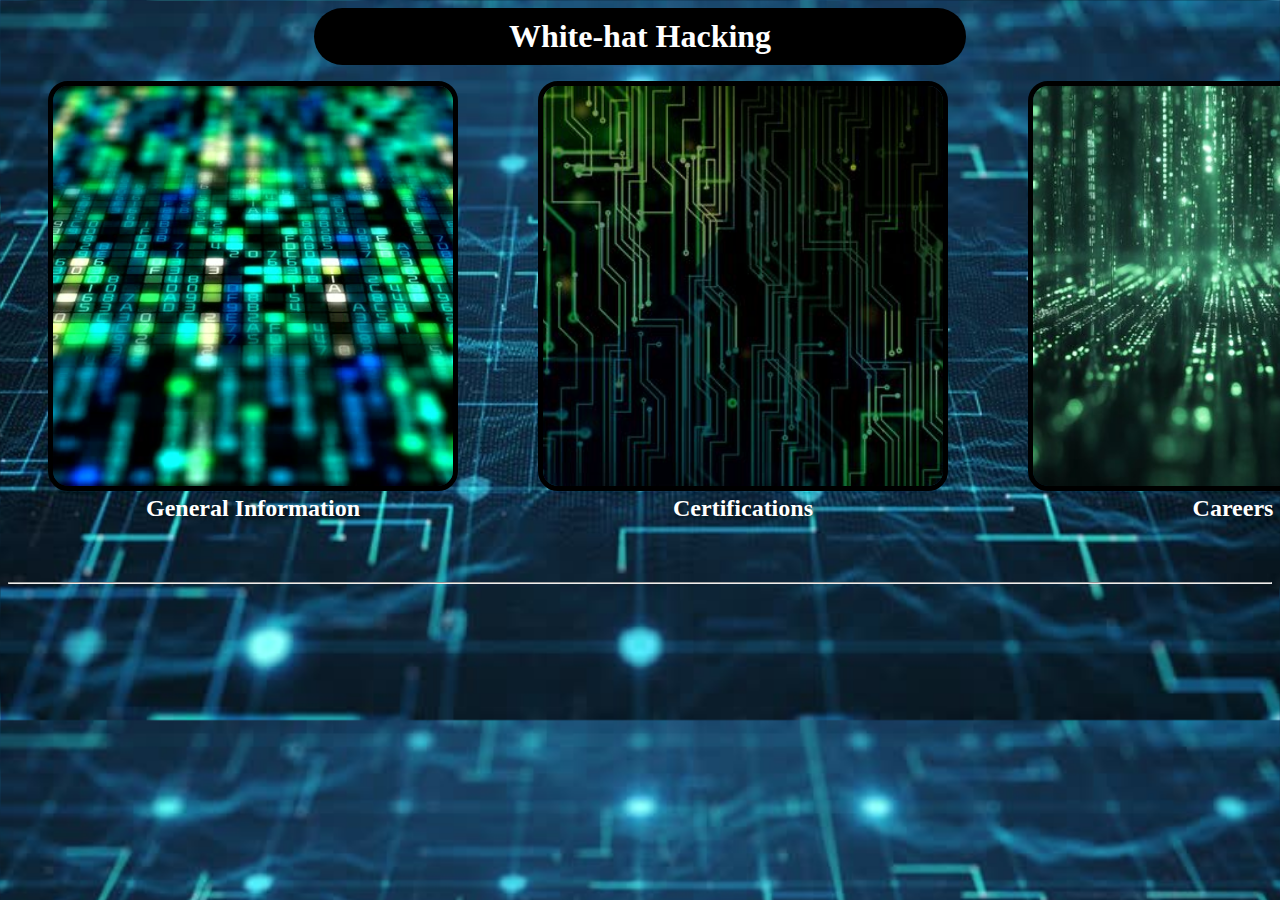
==== index.html @ 629187d2 "Initial commit" ====
<!DOCTYPE html>
<html lang="en">
<head>
    <meta charset="UTF-8">
    <meta name="viewport" content="width=device-width, initial-scale=1.0">
    <link href="../css/style.css" rel="stylesheet">
    <title>White-hat Hacking</title>
</head>
<body>

    <h1>White-hat Hacking</h1>

    <div id = "row">

    <figure>
        <a href = "index.html">
            <img class = "pics" src="../img/1.jpg" alt="Home">
        </a>
        <figcaption class = "topics">
            General Information
        </figcaption>
    </figure>
    <figure>
        <a href = "certifications.html">
            <img class = "pics" src="../img/2.jpg" alt="Certifications">
        </a>
        <figcaption class = "topics">
            Certifications
        </figcaption>
    </figure>
    <figure>
        <a href = "careers.html">
            <img class = "pics" src="../img/3.jpg" alt="Careers">
        </a>
        <figcaption class = "topics">
            Careers
        </figcaption>
    </figure>
    <figure>
        <a href = "tools.html">
            <img class = "pics" src="../img/2.jpg" alt="Tools">
        </a>
        <figcaption class = "topics">
            Tools
        </figcaption>
    </figure>
    </div>

    <div id = "text">
        <p></p>

    </div>



    <br>
    <hr>

</body>
</html>
---- css/style.css ----
.topics {
    font-size: 24px;
    font-weight: bold;
    text-align: center;
    color: white;
    text-shadow: 2px 2px 5px rgba(0, 0, 0, 0.7);
}


.pics {
    width: 400px;
    height: 400px;
    border: 5px solid black;
    object-fit: cover;
    border-radius: 20px;

}

#row {
    display: flex;
    justify-content: space-evenly;
    text-wrap: wrap;
}

body {
    background: url(../img/5.jpg);
    background-size: cover;
}
     
h1 {
    padding: 10px;
    color: white;
    background-color: black;
    text-align: center;
    width: 50%;
    margin: 0 auto;
    border-radius: 75px;
}

#text {
    font-size: large;
    text-align: center;
}
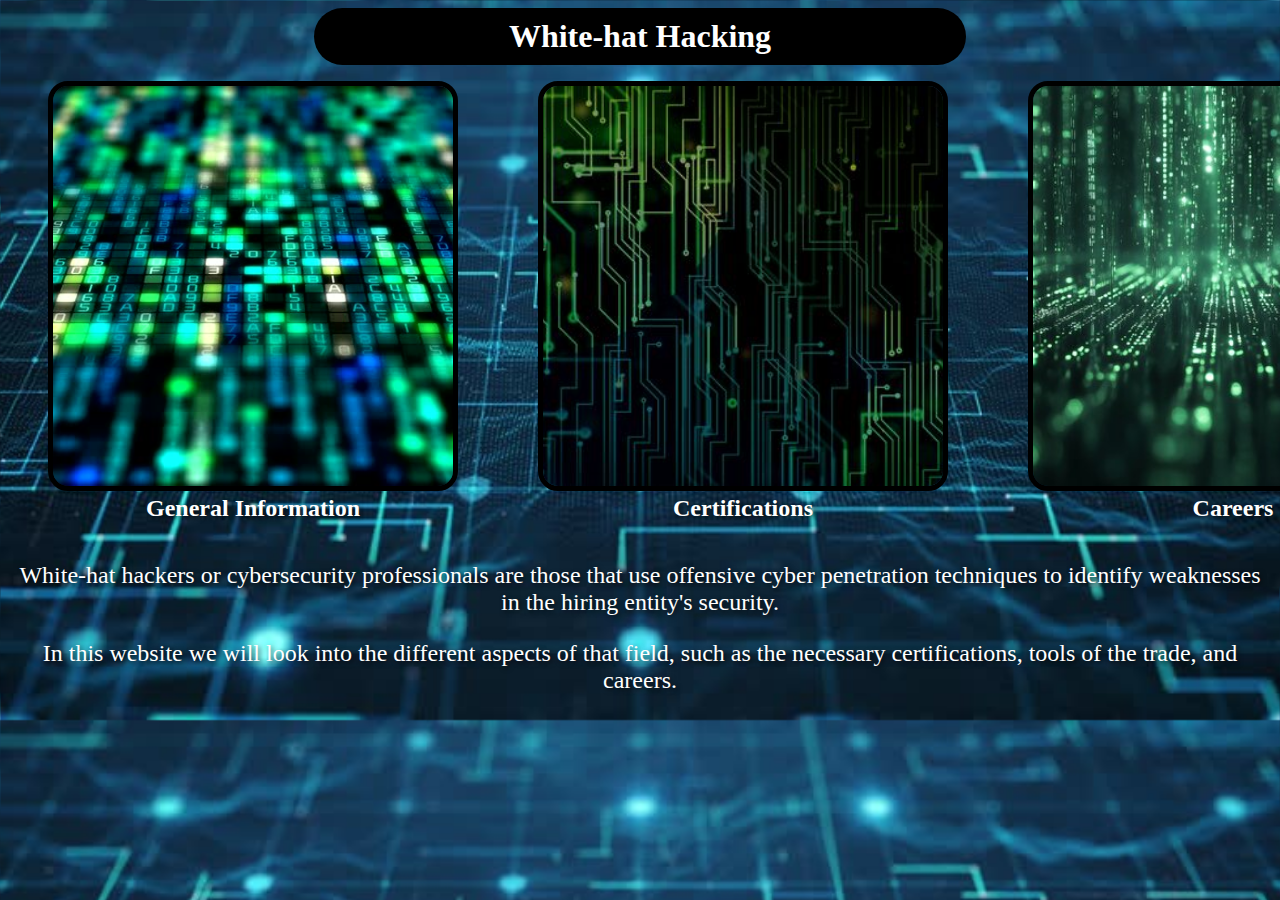
==== commit ed62952c: "HW1" ====
--- a/index.html
+++ b/index.html
@@ -38,7 +38,7 @@
     </figure>
     <figure>
         <a href = "tools.html">
-            <img class = "pics" src="../img/2.jpg" alt="Tools">
+            <img class = "pics" src="../img/4.jpg" alt="Tools">
         </a>
         <figcaption class = "topics">
             Tools
@@ -47,14 +47,11 @@
     </div>
 
     <div id = "text">
-        <p></p>
+        <p>White-hat hackers or cybersecurity professionals are those that use offensive cyber penetration techniques to identify weaknesses in the hiring entity's security.</p>
+        <p>In this website we will look into the different aspects of that field, such as the necessary certifications, tools of the trade, and careers.</p>
 
     </div>
 
 
-
-    <br>
-    <hr>
-
 </body>
 </html>--- a/css/style.css
+++ b/css/style.css
@@ -38,6 +38,9 @@
 }
 
 #text {
-    font-size: large;
+    font-size: 24px;
     text-align: center;
-}+    color: white;
+    text-shadow: 2px 2px 5px rgba(0, 0, 0, 0.7);
+}
+
